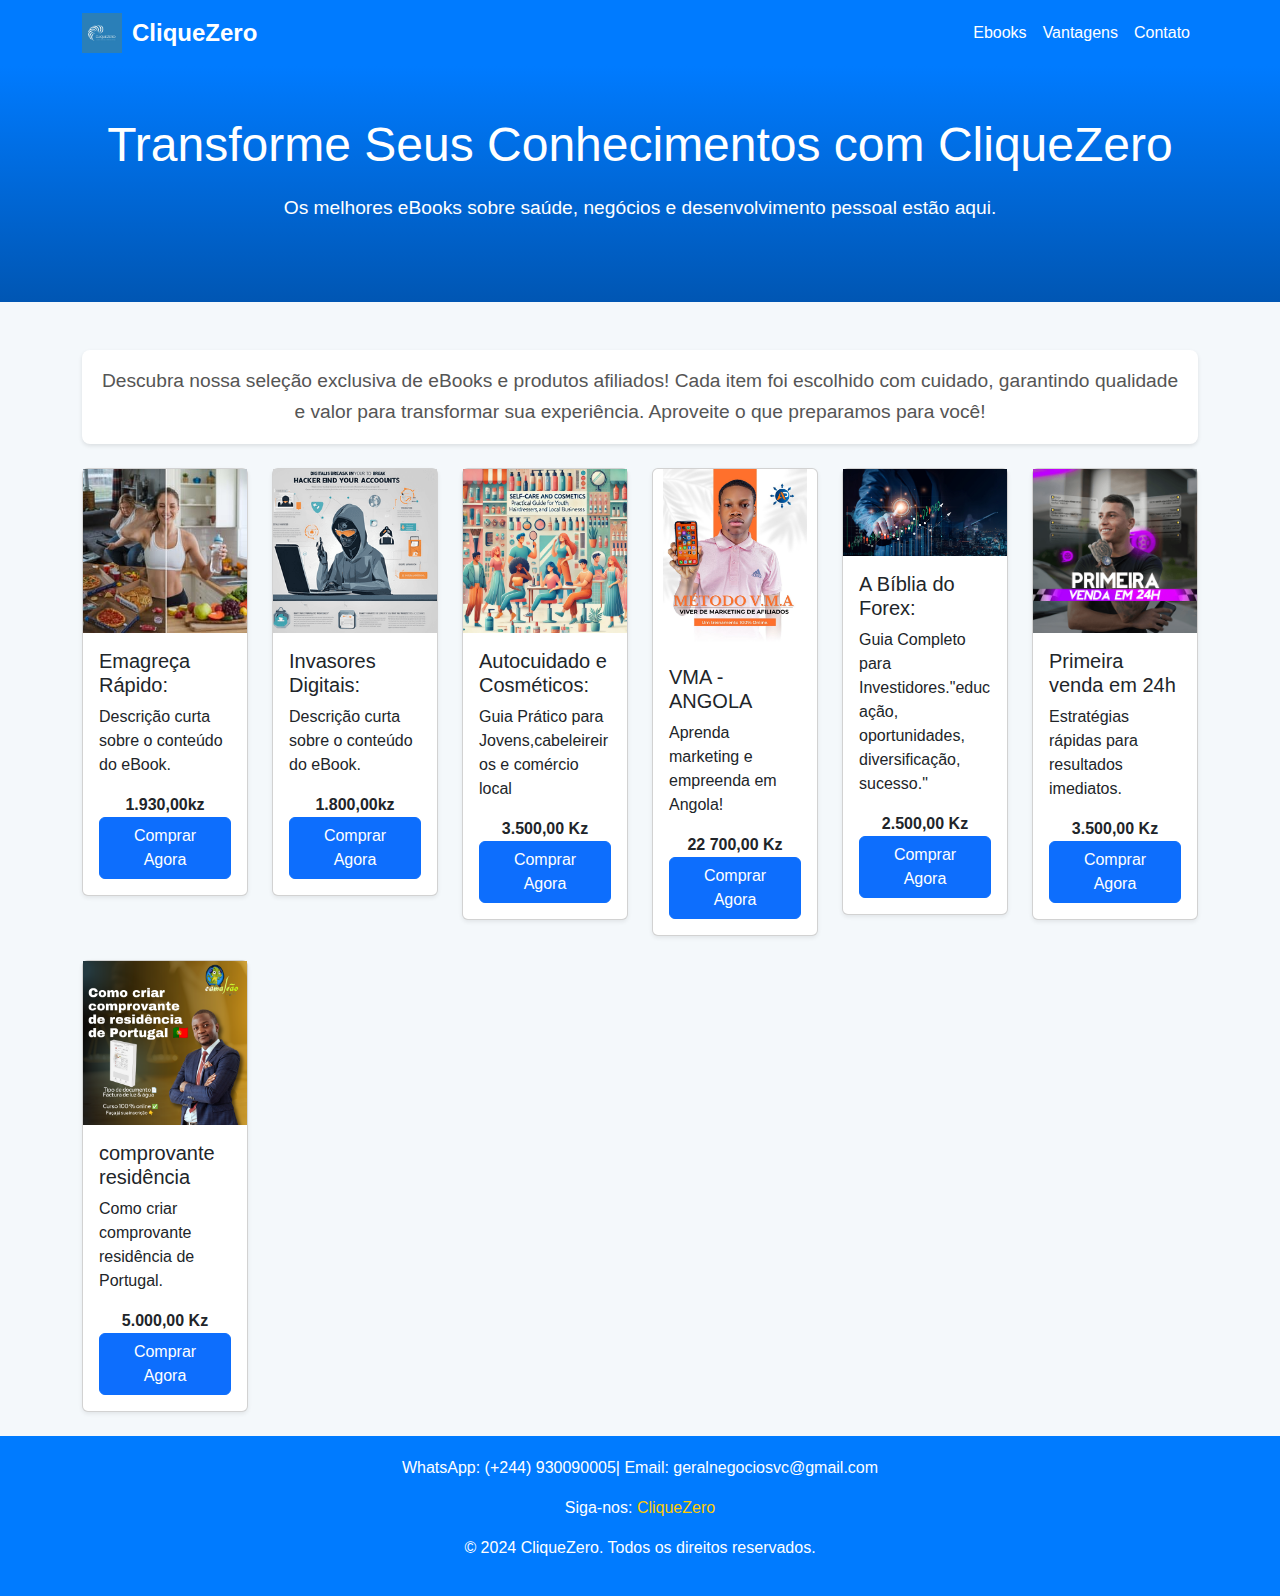
==== ebooks.html @ 3ce0331b "Subindo os arquivos" ====
<!DOCTYPE html>
<html lang="pt">

<head>
    <meta charset="UTF-8">
    <meta name="viewport" content="width=device-width, initial-scale=1.0">
    <title>Ebooks - CliqueZero</title>
    <!-- Link do CSS do Bootstrap -->
    <link href="https://cdn.jsdelivr.net/npm/bootstrap@5.3.0-alpha1/dist/css/bootstrap.min.css" rel="stylesheet">
    <link href="css/style.css" rel="stylesheet"> <!-- Seu CSS personalizado, se houver -->
</head>

<body>

    <nav class="navbar navbar-expand-lg">
        <div class="container d-flex align-items-center justify-content-between">
            <!-- Logo e Nome da Marca -->
            <a class="navbar-brand d-flex align-items-center" href="index.html">
                <img src="img/icone.ico" alt="Logo CliqueZero" style="width: 40px; height: 40px; margin-right: 10px;">
                <span style="font-size: 1.5rem; font-weight: bold;">CliqueZero</span>
            </a>

            <!-- Botão do Navbar para dispositivos móveis -->
            <button class="navbar-toggler" type="button" data-bs-toggle="collapse" data-bs-target="#navbarNav">
                <span class="navbar-toggler-icon"></span>
            </button>

            <!-- Links do Navbar -->
            <div class="collapse navbar-collapse" id="navbarNav">
                <ul class="navbar-nav ms-auto">
                    <li class="nav-item"><a class="nav-link" data-bs-toggle="modal" data-bs-target="#ebooksModal">Ebooks</a></li>
                    <li class="nav-item"><a class="nav-link" data-bs-toggle="modal" data-bs-target="#featuresModal">Vantagens</a></li>
                    <li class="nav-item"><a class="nav-link" data-bs-toggle="modal" data-bs-target="#contactModal">Contato</a></li>
                </ul>
            </div>
        </div>

    </nav>
    <section class="hero-section">
        <h1>Transforme Seus Conhecimentos com CliqueZero</h1>
        <p>Os melhores eBooks sobre saúde, negócios e desenvolvimento pessoal estão aqui.</p>
    </section>

    <!-- Conteúdo da Página (Ebooks) -->
    <div class="container mt-5">
        <p class="text-center mb-4" style="font-size: 1.2rem; line-height: 1.6; color: #555; background-color: #fff; padding: 1rem; border-radius: 8px; box-shadow: 0 2px 4px rgba(0, 0, 0, 0.1);">
            Descubra nossa seleção exclusiva de eBooks e produtos afiliados! Cada item foi escolhido com cuidado, garantindo qualidade e valor para transformar sua experiência. Aproveite o que preparamos para você!
        </p>


        <div class="row">
            <!-- Exemplo de Ebook 1 -->
            <div class="col-md-2 mb-4">
                <div class="card ebook-card shadow-sm">
                    <div class="card-img-top img-container d-flex align-items-center justify-content-center">
                        <img src="img/emagrecer.jpg" class="img-fluid" alt="Ebook Emagrecer">
                    </div>
                    <div class="card-body">
                        <h5 class="card-title">Emagreça Rápido:</h5>
                        <p class="card-text">Descrição curta sobre o conteúdo do eBook.</p>
                        <center><span class="fw-bold">1.930,00kz</span></center>
                        <div class="d-flex justify-content-between align-items-center">
                            <a href="https://pay.kuenha.com/15f47f8b-8c2a-4962-be52-ec8926a5a3fc" class="btn btn-primary">Comprar Agora</a>
                        </div>
                    </div>
                </div>
            </div>

            <!-- Exemplo de Ebook 2 -->
            <div class="col-md-2 mb-4">
                <div class="card ebook-card shadow-sm">
                    <div class="card-img-top img-container d-flex align-items-center justify-content-center">
                        <img src="img/invasores.png" class="img-fluid" alt="Ebook Invasores">
                    </div>
                    <div class="card-body">
                        <h5 class="card-title">Invasores Digitais:</h5>
                        <p class="card-text">Descrição curta sobre o conteúdo do eBook.</p>
                        <center><span class="fw-bold">1.800,00kz</span></center>
                        <div class="d-flex justify-content-between align-items-center">
                            <a href="https://pay.kuenha.com/7b8e9537-9a33-4bec-bfd7-d1b5fa6cfb2a" class="btn btn-primary">Comprar Agora</a>
                        </div>
                    </div>
                </div>
            </div>
            <div class="col-md-2 mb-4">
                <div class="card ebook-card shadow-sm">
                    <div class="card-img-top img-container d-flex align-items-center justify-content-center">
                        <img src="img/self.webp" class="img-fluid" alt="Ebook Invasores">
                    </div>
                    <div class="card-body">
                        <h5 class="card-title">Autocuidado e Cosméticos:</h5>
                        <p class="card-text">Guia Prático para Jovens,cabeleireiros e comércio local</p>
                        <center><span class="fw-bold">3.500,00 Kz</span></center>
                        <div class="d-flex justify-content-between align-items-center">
                            <a href="https://pay.kuenha.com/14eb03aa-6726-4c4d-97bf-9b75b934b9f0?p=7310fe7d-7d26-4d67-b213-5455741e82d0" class="btn btn-primary">Comprar Agora</a>
                        </div>
                    </div>
                </div>
            </div>
            <div class="col-md-2 mb-4">
                <div class="card ebook-card shadow-sm">
                    <div class="card-img-top img-container d-flex align-items-center justify-content-center">
                        <img src="img/vma.jpg" class="img-fluid" alt="Ebook Invasores">
                    </div>
                    <div class="card-body">
                        <h5 class="card-title">VMA - ANGOLA</h5>
                        <p class="card-text">Aprenda marketing e empreenda em Angola!</p>
                        <center><span class="fw-bold">22 700,00 Kz</span></center>
                        <div class="d-flex justify-content-between align-items-center">
                            <a href="https://pay.kuenha.com/1a57a9ba-495b-47f6-a50b-76766cfe4a60?p=7310fe7d-7d26-4d67-b213-5455741e82d0" class="btn btn-primary">Comprar Agora</a>
                        </div>
                    </div>
                </div>
            </div>
            <div class="col-md-2 mb-4">
                <div class="card ebook-card shadow-sm">
                    <div class="card-img-top img-container d-flex align-items-center justify-content-center">
                        <img src="img/forex.jpg" class="img-fluid" alt="Ebook Invasores">
                    </div>
                    <div class="card-body">
                        <h5 class="card-title">A Bíblia do Forex:</h5>
                        <p class="card-text">Guia Completo para Investidores."educação, oportunidades, diversificação, sucesso."</p>
                        <center><span class="fw-bold">2.500,00 Kz</span></center>
                        <div class="d-flex justify-content-between align-items-center">
                            <a href="https://pay.kuenha.com/9d7c854d-2d33-4c4f-b855-eed31f51e71d?p=7310fe7d-7d26-4d67-b213-5455741e82d0" class="btn btn-primary">Comprar Agora</a>
                        </div>
                    </div>
                </div>
            </div>
            <div class="col-md-2 mb-4">
                <div class="card ebook-card shadow-sm">
                    <div class="card-img-top img-container d-flex align-items-center justify-content-center">
                        <img src="img/24-horas.png" class="img-fluid" alt="Ebook Invasores">
                    </div>
                    <div class="card-body">
                        <h5 class="card-title">Primeira venda em 24h</h5>
                        <p class="card-text">Estratégias rápidas para resultados imediatos.</p>
                        <center><span class="fw-bold">3.500,00 Kz</span></center>
                        <div class="d-flex justify-content-between align-items-center">
                            <a href="https://pay.kuenha.com/cac30d83-f336-4fec-926b-9ec83da0a93b?p=7310fe7d-7d26-4d67-b213-5455741e82d0" class="btn btn-primary">Comprar Agora</a>
                        </div>
                    </div>
                </div>
            </div>
            <div class="col-md-2 mb-4">
                <div class="card ebook-card shadow-sm">
                    <div class="card-img-top img-container d-flex align-items-center justify-content-center">
                        <img src="img/comp.png" class="img-fluid" alt="Ebook Invasores">
                    </div>
                    <div class="card-body">
                        <h5 class="card-title">comprovante residência</h5>
                        <p class="card-text">
                        Como criar comprovante residência de Portugal.</p>
                        <center><span class="fw-bold">5.000,00 Kz</span></center>
                        <div class="d-flex justify-content-between align-items-center">
                            <a href="https://pay.kuenha.com/52b7450a-55ad-45d2-87c7-0127409b1e86?p=7310fe7d-7d26-4d67-b213-5455741e82d0" class="btn btn-primary">Comprar Agora</a>
                        </div>
                    </div>
                </div>
            </div>

            <!-- Adicione mais ebooks conforme necessário -->
        </div>
    </div>

    <!-- Footer -->
    <footer class="footer">
        <p>WhatsApp: (+244) 930090005| Email: geralnegociosvc@gmail.com</p>
        <p>Siga-nos: <a href="https://www.facebook.com/profile.php?id=61569456110696">CliqueZero</a></p>
        <p>&copy; 2024 CliqueZero. Todos os direitos reservados.</p>
    </footer>

    <!-- Bootstrap JS -->
    <script src="https://cdn.jsdelivr.net/npm/bootstrap@5.3.2/dist/js/bootstrap.bundle.min.js"></script>
</body>

</html>

<!-- Modal Contato -->
<div class="modal fade" id="contactModal" tabindex="-1" aria-labelledby="contactModalLabel" aria-hidden="true">
    <div class="modal-dialog">
        <div class="modal-content">
            <div class="modal-header">
                <h5 class="modal-title" id="contactModalLabel">Entre em Contato</h5>
                <button type="button" class="btn-close" data-bs-dismiss="modal" aria-label="Close"></button>
            </div>
            <div class="modal-body">
                <p>Tem dúvidas? Entre em contato conosco!</p>
                <p><strong>Email:</strong> geralnegociosvc@gmail.com</p>
                <p><strong>Telefone:</strong> +244 930 090 005</p>
                <p><strong>Endereço:</strong> Bairro Sassonde 2, Huambo, Angola</p>
            </div>
            <div class="modal-footer">
                <button type="button" class="btn btn-secondary" data-bs-dismiss="modal">Fechar</button>
            </div>
        </div>
    </div>
</div>


<div class="modal fade" id="ebooksModal" tabindex="-1" aria-labelledby="ebooksModalLabel" aria-hidden="true">
    <div class="modal-dialog">
        <div class="modal-content">
            <div class="modal-header">
                <h5 class="modal-title" id="ebooksModalLabel">Nossos Ebooks</h5>
                <button type="button" class="btn-close" data-bs-dismiss="modal" aria-label="Close"></button>
            </div>
            <div class="modal-body">
                <p>Aqui você pode explorar todos os nossos ebooks disponíveis para venda, baseados em áreas como:</p>
                <ul>
                    <li>Educação e Desenvolvimento Pessoal</li>
                    <li>Saúde e Bem-Estar</li>
                    <li>Negócios e Empreendedorismo</li>
                    <li>Tecnologia e Habilidades Digitais</li>
                    <li>Hobbies e Lazer</li>
                    <li>Desenvolvimento Criativo</li>
                    <li>E muitos mais...</li>
                    <!-- Adicione mais ebooks conforme necessário -->
                </ul>
            </div>
            <div class="modal-footer">
                <button type="button" class="btn btn-secondary" data-bs-dismiss="modal">Fechar</button>
                <a href="ebooks.html" class="btn btn-primary">Ver Todos</a>
            </div>
        </div>
    </div>
</div>

<!-- Modal Vantagens -->
<div class="modal fade" id="featuresModal" tabindex="-1" aria-labelledby="featuresModalLabel" aria-hidden="true">
    <div class="modal-dialog">
        <div class="modal-content">
            <div class="modal-header">
                <h5 class="modal-title" id="featuresModalLabel">Vantagens</h5>
                <button type="button" class="btn-close" data-bs-dismiss="modal" aria-label="Close"></button>
            </div>
            <div class="modal-body">
                <p>Descubra as vantagens de comprar conosco:</p>
                <ul>
                    <li>Entrega Rápida</li>
                    <li>Preços Acessíveis</li>
                    <li>Suporte 24/7</li>
                    <!-- Adicione mais vantagens conforme necessário -->
                </ul>
            </div>
            <div class="modal-footer">
                <button type="button" class="btn btn-secondary" data-bs-dismiss="modal">Fechar</button>
            </div>
        </div>
    </div>
</div>
---- css/style.css ----
body {
    font-family: 'Arial', sans-serif;
    background-color: #f4f8fb;
}

.navbar {
    background-color: #007bff;
}

.navbar-brand {
    color: white;
    font-weight: bold;
}

.navbar-nav .nav-link {
    color: white;
}

.hero-section {
    background: linear-gradient(to bottom, #007bff, #0056b3);
    color: white;
    padding: 50px 20px;
    text-align: center;
}

.hero-section h1 {
    font-size: 3rem;
    margin-bottom: 20px;
}

.hero-section p {
    font-size: 1.2rem;
    margin-bottom: 30px;
}

.cta-button {
    background-color: #ffcc00;
    color: #333;
    border: none;
    padding: 15px 30px;
    border-radius: 5px;
    font-size: 1.2rem;
}

.cta-button:hover {
    background-color: #e6b800;
}

.ebook-card img {
    max-height: 180px;
    object-fit: cover;
}

.features-section {
    background: white;
    padding: 40px 20px;
}

.features-section h2 {
    margin-bottom: 30px;
    text-align: center;
}

.footer {
    background-color: #007bff;
    color: white;
    padding: 20px;
    text-align: center;
}

.footer a {
    color: #ffcc00;
    text-decoration: none;
}

.footer a:hover {
    text-decoration: underline;
}
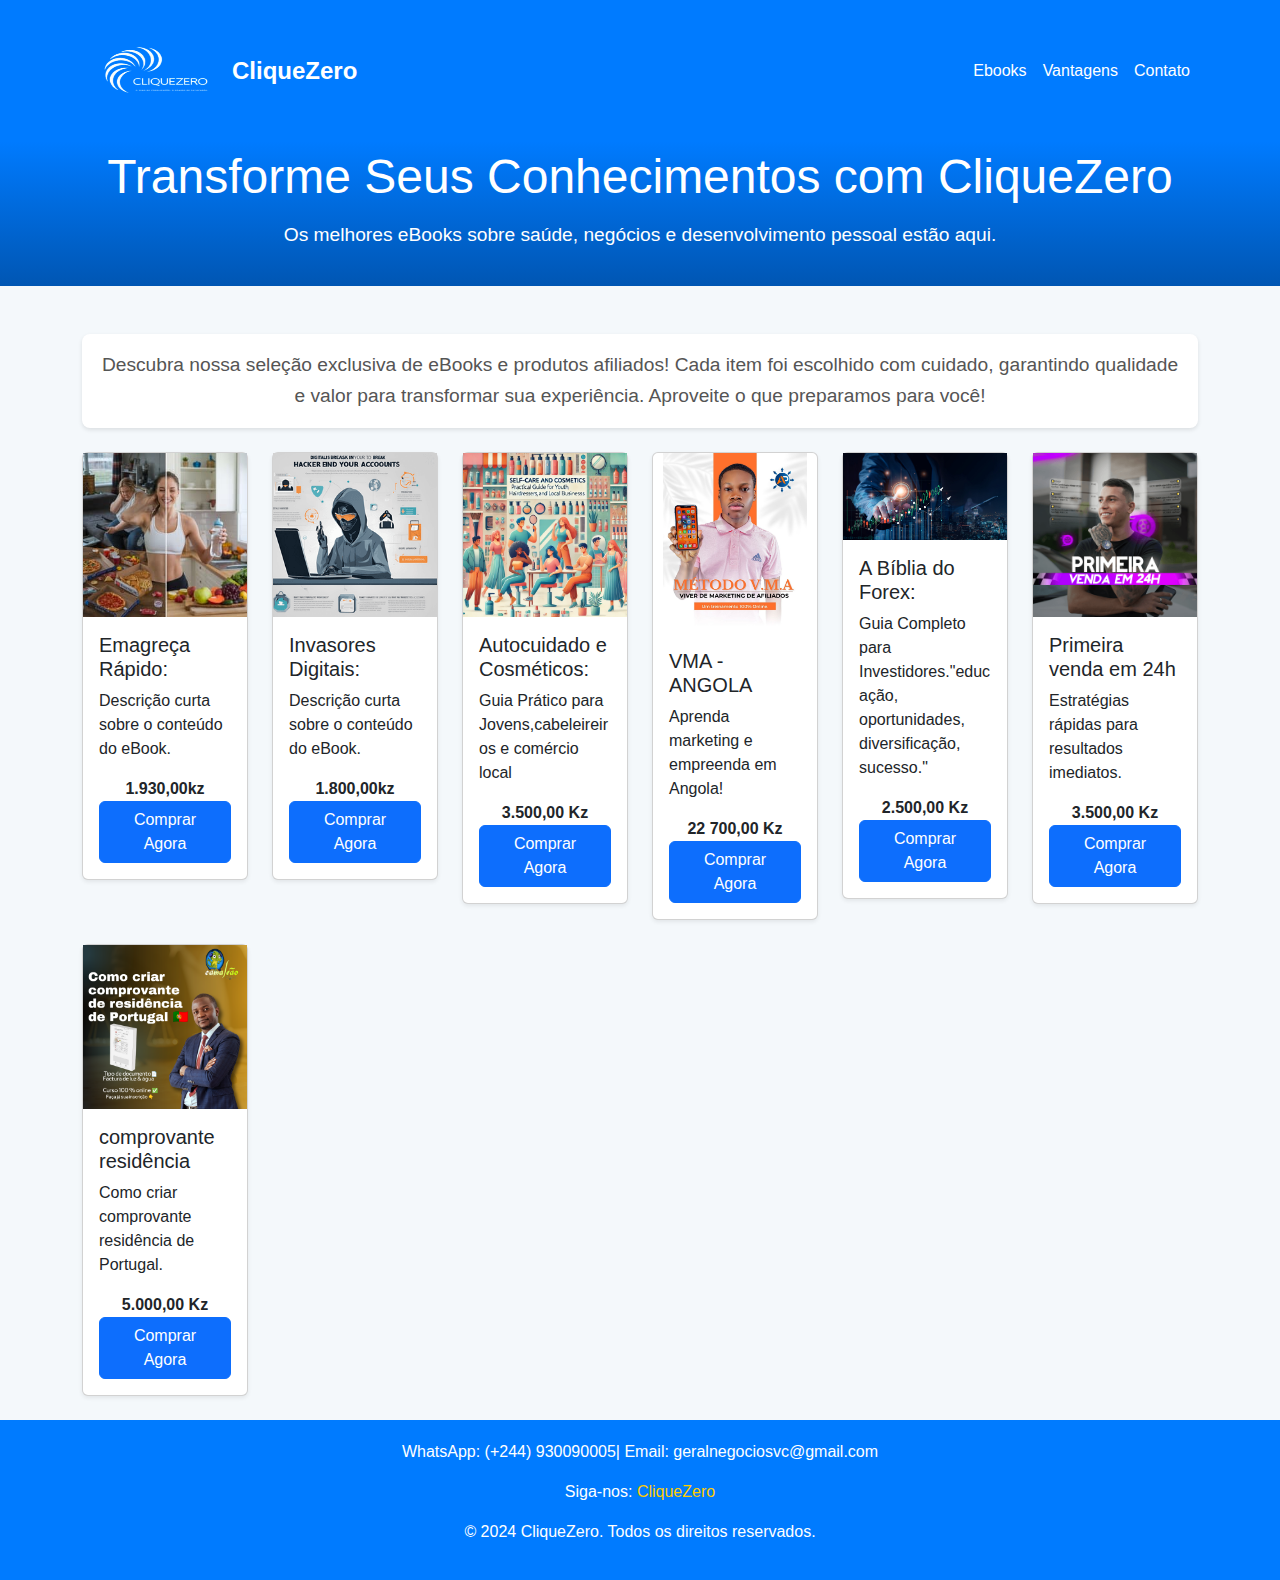
==== commit 640601fb: "Refatoracao do site, algo que vai ser feito muito" ====
--- a/ebooks.html
+++ b/ebooks.html
@@ -16,7 +16,8 @@
         <div class="container d-flex align-items-center justify-content-between">
             <!-- Logo e Nome da Marca -->
             <a class="navbar-brand d-flex align-items-center" href="index.html">
-                <img src="img/icone.ico" alt="Logo CliqueZero" style="width: 40px; height: 40px; margin-right: 10px;">
+                <img class="mt-0" src="img/icone.ico" alt="Logo CliqueZero" style="width: 150px; height: 115px; margin-right: 5spx;">
+                
                 <span style="font-size: 1.5rem; font-weight: bold;">CliqueZero</span>
             </a>
 
--- a/css/style.css
+++ b/css/style.css
@@ -19,13 +19,13 @@
 .hero-section {
     background: linear-gradient(to bottom, #007bff, #0056b3);
     color: white;
-    padding: 50px 20px;
+    padding: 7px 20px;
     text-align: center;
 }
 
 .hero-section h1 {
     font-size: 3rem;
-    margin-bottom: 20px;
+    margin-bottom: 15px;
 }
 
 .hero-section p {
